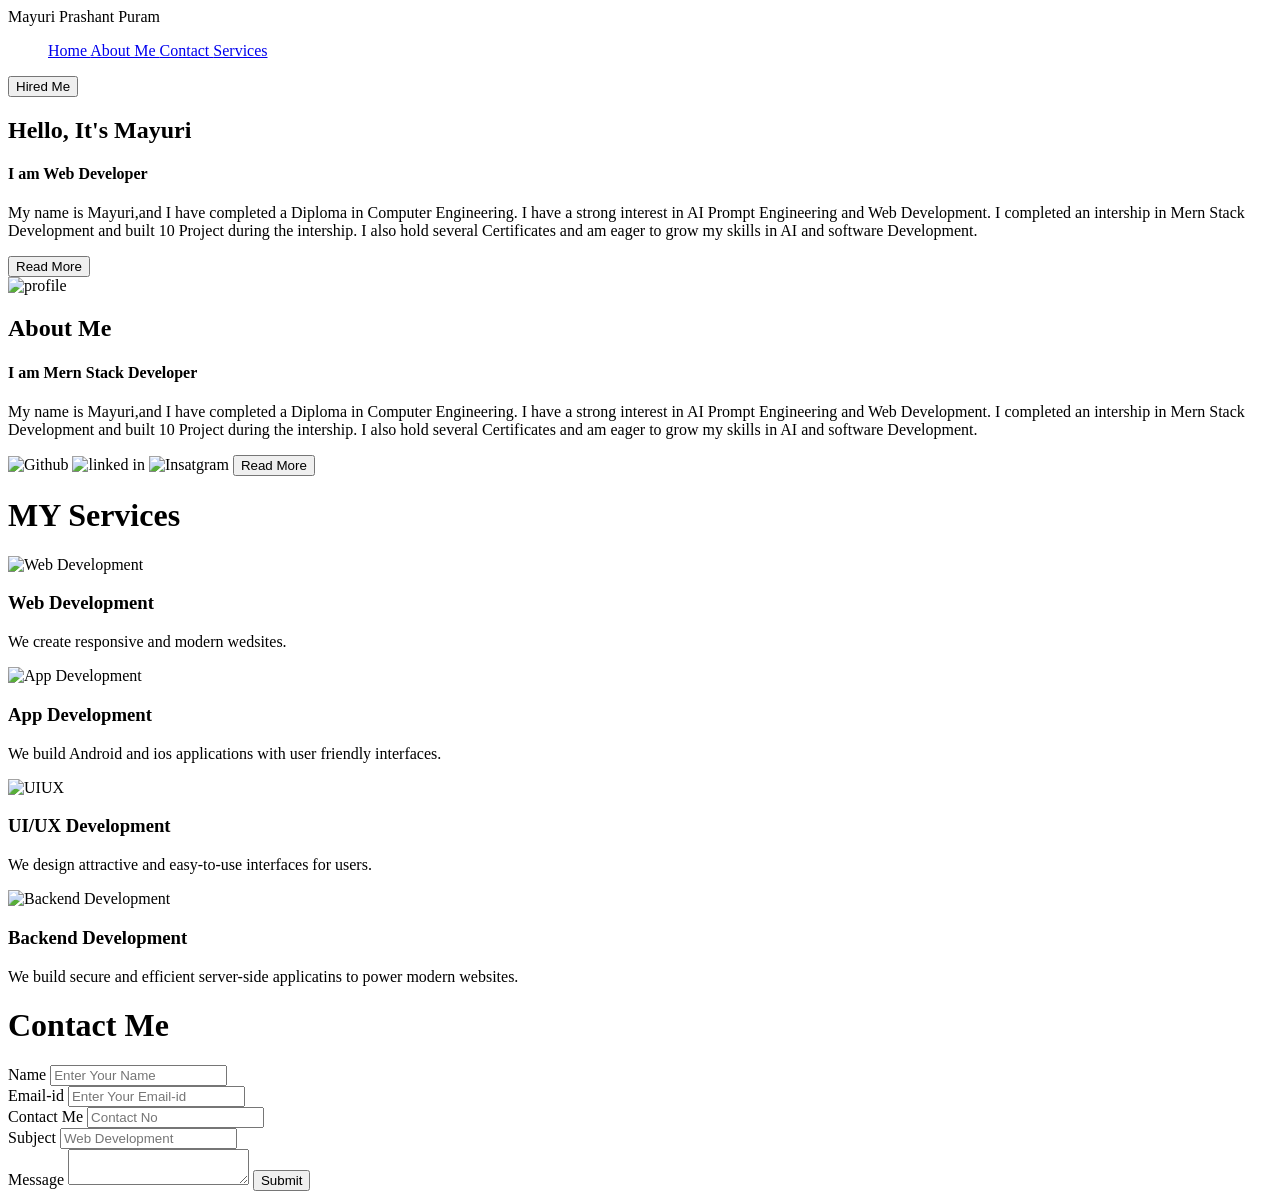
==== index.html @ 308a757a "Create index.html" ====
<!DOCTYPE html> 
<html> 
    <head> 
        <title> TASK FOUR</title> 
        <link rel="stylesheet" href="./index.css"> 
    </head> 
    <body> 
        <nav> 
            <div> Mayuri Prashant Puram </div> 
            <ul> 
              <a href="#home"> Home </a> 
              <a href="#about" > About Me </a> 
              <a href="#contact"> Contact </a>
              <a href="#Services"> Services </a> 
            </ul> 
            <button> Hired Me </button> 
        </nav> 
         
        <div id="home"> 
            <div class="left-div"> 
                <h2> Hello, It's Mayuri </h2> 
                <h4> I am Web Developer </h4> 
                <p> My name is Mayuri,and I have completed a Diploma in Computer Engineering.  
                    I have a strong interest in AI Prompt Engineering and Web  Development. 
                    I completed an intership in Mern Stack Development and  built 10 Project  
                    during the intership. I also hold several Certificates and am eager to  
                    grow my skills in AI and software Development. 
                </p> 
                <button> Read More </button> 
            </div> 
 
            <div class="right-div"> 
                        
                 <img src="https://png.pngtree.com/png-clipart/20250424/original/pngtree-cartoon-businesswoman-with-glasses-png-image_20868595.png" alt=" profile">
            </div> 
            </div> 
             
             <div id="about"> 
                <div class="about-div"> 
                <h2> About Me </h2> 
                <h4> I am Mern Stack Developer </h4> 
                <p> My name is Mayuri,and I have completed a Diploma in Computer Engineering.  
                    I have a strong interest in AI Prompt Engineering and Web  Development. 
                    I completed an intership in Mern Stack Development and  built 10 Project  
                    during the intership. I also hold several Certificates and am eager to  
                    grow my skills in AI and software Development. 
                </p> 
         
                <img src="https://www.kindpng.com/picc/m/255-2558173_github-logo-png-transparent-png.png" alt="Github">
                <img src="https://static.vecteezy.com/system/resources/thumbnails/016/716/470/small_2x/linkedin-icon-free-png.png" alt="linked in "> 
                 <img src="https://clipartcraft.com/images/logo-instagram-1080p.png" alt=" Insatgram"> 
                <button> Read More </button> 
            </div> 
            <div id= " Services"> 
          <h1> MY Services</h1> 
          <div class="Services-Container"> 
            <div class="services-card"> 
                 <img src="https://c8.alamy.com/comp/W9J4CY/web-development-vectoricon-symbol-creative-sign-from-seo-and-development-icons-collection-filled-flatweb-development-icon-for-computer-and-mobile-W9J4CY.jpg" alt=" Web Development"> 
                 <h3> Web Development </h3> 
                <p> We create responsive and modern wedsites. </p> 
            </div> 
            <div class="services-card"> 
                <img src="https://img.magnific.com/premium-vector/app-developmentflat-vector-icon_9206-526.jpg" alt="App Development"> 
                <h3> App Development </h3> 
                <p> We build Android and ios applications with user friendly interfaces.</p> 
            </div> 
            <div class="services-card"> 
                <img src="https://static.vecteezy.com/system/resources/previews/016/878/155/original/ui-ux-design-outline-icon-design-illustration-design-and-development-symbol-on-white-background-eps-10-file-vector.jpg" alt="UIUX">
    
                <h3> UI/UX Development </h3> 
                <p> We design attractive and easy-to-use interfaces for users. </p> 
            </div> 
            <div class="services-card"> 
                <img src="https://static.vecteezy.com/system/resources/previews/031/068/958/original/backend-development-icon-vector.jpg" alt="Backend Development"> 
                <h3> Backend Development </h3> 
                <p> We build secure and efficient server-side applicatins to power modern websites. </p> 
            </div> 
             <div id="contact "></div> 
        <h1> Contact Me </h1> 
        <form action="submit.html">  
        <div> 
            <label for="name"> Name </label> 
            <input type="text" id="name" placeholder="Enter Your Name"> 
        </div> 
        <div> 
            <label for="email"> Email-id</label> 
            <input type="email" id="email" placeholder="Enter Your Email-id"> 
        </div> 
        <div> 
            <label for="contact"> Contact Me </label> 
            <input type="tel" id="contact" placeholder="Contact No"> 
        </div> 
        <div> 
            <label for="subject"> Subject </label> 
            <input type="text" id="subject"  placeholder="Web Development"> 
        </div> 
        <div>  
            <label for="message"> Message </label> 
        <textarea  id="message"> 
         </textarea> 
         
         <button type="Submit"> Submit </button>   
        </div> 
        </form> 
             
     
            </div>           
    </body> 
</html>
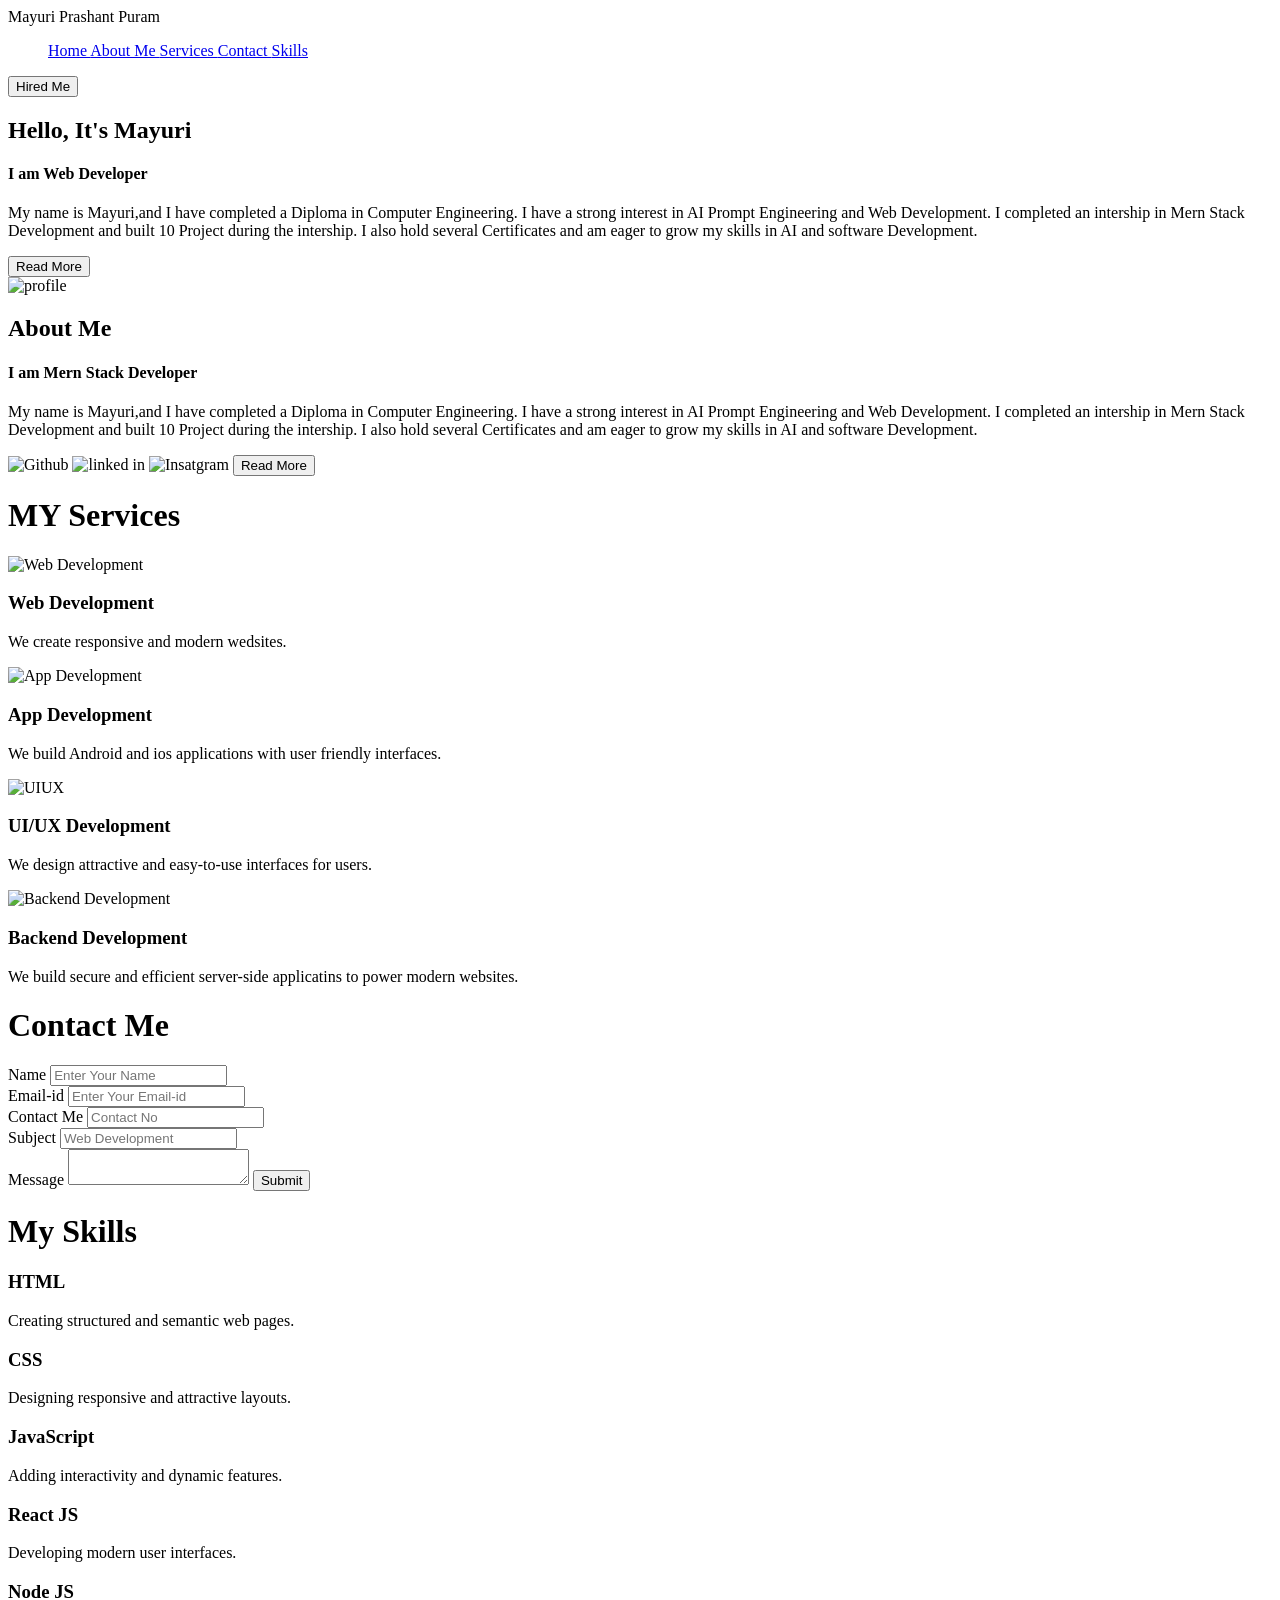
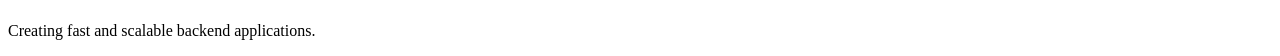
==== commit 0a8256f5: "Update and rename about.html to index.html" ====
--- a/index.html
+++ b/index.html
@@ -1,113 +1,144 @@
-<!DOCTYPE html> 
-<html> 
-    <head> 
-        <title> TASK FOUR</title> 
-        <link rel="stylesheet" href="./index.css"> 
-    </head> 
-    <body> 
-        <nav> 
-            <div> Mayuri Prashant Puram </div> 
-            <ul> 
-              <a href="#home"> Home </a> 
-              <a href="#about" > About Me </a> 
-              <a href="#contact"> Contact </a>
-              <a href="#Services"> Services </a> 
-            </ul> 
-            <button> Hired Me </button> 
-        </nav> 
-         
-        <div id="home"> 
-            <div class="left-div"> 
-                <h2> Hello, It's Mayuri </h2> 
-                <h4> I am Web Developer </h4> 
-                <p> My name is Mayuri,and I have completed a Diploma in Computer Engineering.  
-                    I have a strong interest in AI Prompt Engineering and Web  Development. 
-                    I completed an intership in Mern Stack Development and  built 10 Project  
-                    during the intership. I also hold several Certificates and am eager to  
-                    grow my skills in AI and software Development. 
-                </p> 
-                <button> Read More </button> 
-            </div> 
- 
-            <div class="right-div"> 
-                        
-                 <img src="https://png.pngtree.com/png-clipart/20250424/original/pngtree-cartoon-businesswoman-with-glasses-png-image_20868595.png" alt=" profile">
-            </div> 
-            </div> 
-             
-             <div id="about"> 
-                <div class="about-div"> 
-                <h2> About Me </h2> 
-                <h4> I am Mern Stack Developer </h4> 
-                <p> My name is Mayuri,and I have completed a Diploma in Computer Engineering.  
-                    I have a strong interest in AI Prompt Engineering and Web  Development. 
-                    I completed an intership in Mern Stack Development and  built 10 Project  
-                    during the intership. I also hold several Certificates and am eager to  
-                    grow my skills in AI and software Development. 
-                </p> 
-         
-                <img src="https://www.kindpng.com/picc/m/255-2558173_github-logo-png-transparent-png.png" alt="Github">
-                <img src="https://static.vecteezy.com/system/resources/thumbnails/016/716/470/small_2x/linkedin-icon-free-png.png" alt="linked in "> 
-                 <img src="https://clipartcraft.com/images/logo-instagram-1080p.png" alt=" Insatgram"> 
-                <button> Read More </button> 
-            </div> 
-            <div id= " Services"> 
-          <h1> MY Services</h1> 
-          <div class="Services-Container"> 
-            <div class="services-card"> 
-                 <img src="https://c8.alamy.com/comp/W9J4CY/web-development-vectoricon-symbol-creative-sign-from-seo-and-development-icons-collection-filled-flatweb-development-icon-for-computer-and-mobile-W9J4CY.jpg" alt=" Web Development"> 
-                 <h3> Web Development </h3> 
-                <p> We create responsive and modern wedsites. </p> 
-            </div> 
-            <div class="services-card"> 
-                <img src="https://img.magnific.com/premium-vector/app-developmentflat-vector-icon_9206-526.jpg" alt="App Development"> 
-                <h3> App Development </h3> 
-                <p> We build Android and ios applications with user friendly interfaces.</p> 
-            </div> 
-            <div class="services-card"> 
-                <img src="https://static.vecteezy.com/system/resources/previews/016/878/155/original/ui-ux-design-outline-icon-design-illustration-design-and-development-symbol-on-white-background-eps-10-file-vector.jpg" alt="UIUX">
-    
-                <h3> UI/UX Development </h3> 
-                <p> We design attractive and easy-to-use interfaces for users. </p> 
-            </div> 
-            <div class="services-card"> 
-                <img src="https://static.vecteezy.com/system/resources/previews/031/068/958/original/backend-development-icon-vector.jpg" alt="Backend Development"> 
-                <h3> Backend Development </h3> 
-                <p> We build secure and efficient server-side applicatins to power modern websites. </p> 
-            </div> 
-             <div id="contact "></div> 
-        <h1> Contact Me </h1> 
-        <form action="submit.html">  
-        <div> 
-            <label for="name"> Name </label> 
-            <input type="text" id="name" placeholder="Enter Your Name"> 
-        </div> 
-        <div> 
-            <label for="email"> Email-id</label> 
-            <input type="email" id="email" placeholder="Enter Your Email-id"> 
-        </div> 
-        <div> 
-            <label for="contact"> Contact Me </label> 
-            <input type="tel" id="contact" placeholder="Contact No"> 
-        </div> 
-        <div> 
-            <label for="subject"> Subject </label> 
-            <input type="text" id="subject"  placeholder="Web Development"> 
-        </div> 
-        <div>  
-            <label for="message"> Message </label> 
-        <textarea  id="message"> 
-         </textarea> 
-         
-         <button type="Submit"> Submit </button>   
-        </div> 
-        </form> 
-             
-     
-            </div>           
-    </body> 
-</html> 
- 
- 
- 
- 
+<!DOCTYPE html> 
+<html> 
+    <head> 
+        <title> TASK FOUR</title> 
+        <link rel="stylesheet" href="./1.css"> 
+    </head> 
+    <body> 
+        <nav> 
+            <div> Mayuri Prashant Puram </div> 
+            <ul> 
+              <a href="#home"> Home </a> 
+              <a href="#about" > About Me </a> 
+              <a href="#services"> Services </a>
+              <a href="#contact"> Contact  </a> 
+              <a href="#skills"> Skills </a>
+            
+            </ul> 
+            
+        <button onclick="window.location.href='hired.html'"> Hired Me </button>  
+        </nav> 
+         
+        <div id="home"> 
+            <div class="left-div"> 
+                <h2> Hello, It's Mayuri </h2> 
+                <h4> I am Web Developer </h4> 
+                <p> My name is Mayuri,and I have completed a Diploma in Computer Engineering.  
+                    I have a strong interest in AI Prompt Engineering and Web  Development. 
+                    I completed an intership in Mern Stack Development and  built 10 Project  
+                    during the intership. I also hold several Certificates and am eager to  
+                    grow my skills in AI and software Development. 
+                </p> 
+                <button> Read More </button> 
+            </div> 
+ 
+            <div class="right-div"> 
+                        
+                 <img src="https://png.pngtree.com/png-clipart/20250424/original/pngtree-cartoon-businesswoman-with-glasses-png-image_20868595.png" alt=" profile">
+                </div> 
+            </div> 
+             
+             <div id="about"> 
+                <div class="about-div"> 
+                <h2> About Me </h2> 
+                <h4> I am Mern Stack Developer </h4> 
+                <p> My name is Mayuri,and I have completed a Diploma in Computer Engineering.  
+                    I have a strong interest in AI Prompt Engineering and Web  Development. 
+                    I completed an intership in Mern Stack Development and  built 10 Project  
+                    during the intership. I also hold several Certificates and am eager to  
+                    grow my skills in AI and software Development. 
+                </p> 
+         
+                <img src="https://www.kindpng.com/picc/m/255-2558173_github-logo-png-transparent-png.png" alt="Github">
+                <img src="https://static.vecteezy.com/system/resources/thumbnails/016/716/470/small_2x/linkedin-icon-free-png.png" alt="linked in "> 
+                 <img src="https://clipartcraft.com/images/logo-instagram-1080p.png" alt=" Insatgram"> 
+                <button> Read More </button> 
+            </div> 
+            <div id= "services"> 
+          <h1> MY Services</h1> 
+          <div class="Services-Container"> 
+            <div class="services-card"> 
+                 <img src="https://c8.alamy.com/comp/W9J4CY/web-development-vectoricon-symbol-creative-sign-from-seo-and-development-icons-collection-filled-flatweb-development-icon-for-computer-and-mobile-W9J4CY.jpg" alt=" Web Development"> 
+                 <h3> Web Development </h3> 
+                <p> We create responsive and modern wedsites. </p> 
+            </div> 
+            <div class="services-card"> 
+                <img src="https://img.magnific.com/premium-vector/app-developmentflat-vector-icon_9206-526.jpg" alt="App Development"> 
+                <h3> App Development </h3> 
+                <p> We build Android and ios applications with user friendly interfaces.</p> 
+            </div> 
+            <div class="services-card"> 
+                <img src="https://static.vecteezy.com/system/resources/previews/016/878/155/original/ui-ux-design-outline-icon-design-illustration-design-and-development-symbol-on-white-background-eps-10-file-vector.jpg" alt="UIUX">
+    
+                <h3> UI/UX Development </h3> 
+                <p> We design attractive and easy-to-use interfaces for users. </p> 
+            </div> 
+            <div class="services-card"> 
+                <img src="https://static.vecteezy.com/system/resources/previews/031/068/958/original/backend-development-icon-vector.jpg" alt="Backend Development"> 
+                <h3> Backend Development </h3> 
+                <p> We build secure and efficient server-side applicatins to power modern websites. </p> 
+            </div> 
+             <div id="contact "></div> 
+        <h1> Contact Me </h1> 
+        <form action="submit.html">  
+        <div> 
+            <label for="name"> Name </label> 
+            <input type="text" id="name" placeholder="Enter Your Name"> 
+        </div> 
+        <div> 
+            <label for="email"> Email-id</label> 
+            <input type="email" id="email" placeholder="Enter Your Email-id"> 
+        </div> 
+        <div> 
+            <label for="contact"> Contact Me </label> 
+            <input type="tel" id="contact" placeholder="Contact No"> 
+        </div> 
+        <div> 
+            <label for="subject"> Subject </label> 
+            <input type="text" id="subject"  placeholder="Web Development"> 
+        </div> 
+        <div>  
+            <label for="message"> Message </label> 
+        <textarea  id="message"> 
+         </textarea> 
+         
+         <button type="Submit"> Submit </button>   
+        </div> 
+        </form> 
+        <div id="skills">
+            <h1> My Skills </h1>
+            <div class="Skills">
+                <div class="Skills-Container">
+                    <div class="Skills-card"> 
+                        <h3> HTML </h3>
+                        <p> Creating structured and semantic web pages. </p>
+                     </div>
+                    <div class="Skills-card"> 
+                        <h3> CSS </h3>
+                        <p> Designing responsive and attractive layouts. </p>
+                     </div>
+                    <div class="Skills-card"> 
+                        <h3> JavaScript </h3>
+                        <p> Adding interactivity and dynamic features. </p>
+                     </div>
+                     <div class="Skills-card"> 
+                        <h3> React JS </h3>
+                        <p> Developing modern user interfaces. </p>
+                     </div>
+                     <div class="Skills-card"> 
+                        <h3> Node JS </h3>
+                        <p> Creating fast and scalable backend applications. </p>
+            
+                     </div>
+                     
+
+                </div>
+            </div>
+        </div>
+      </div>           
+    </body> 
+</html> 
+ 
+ 
+ 
+ 
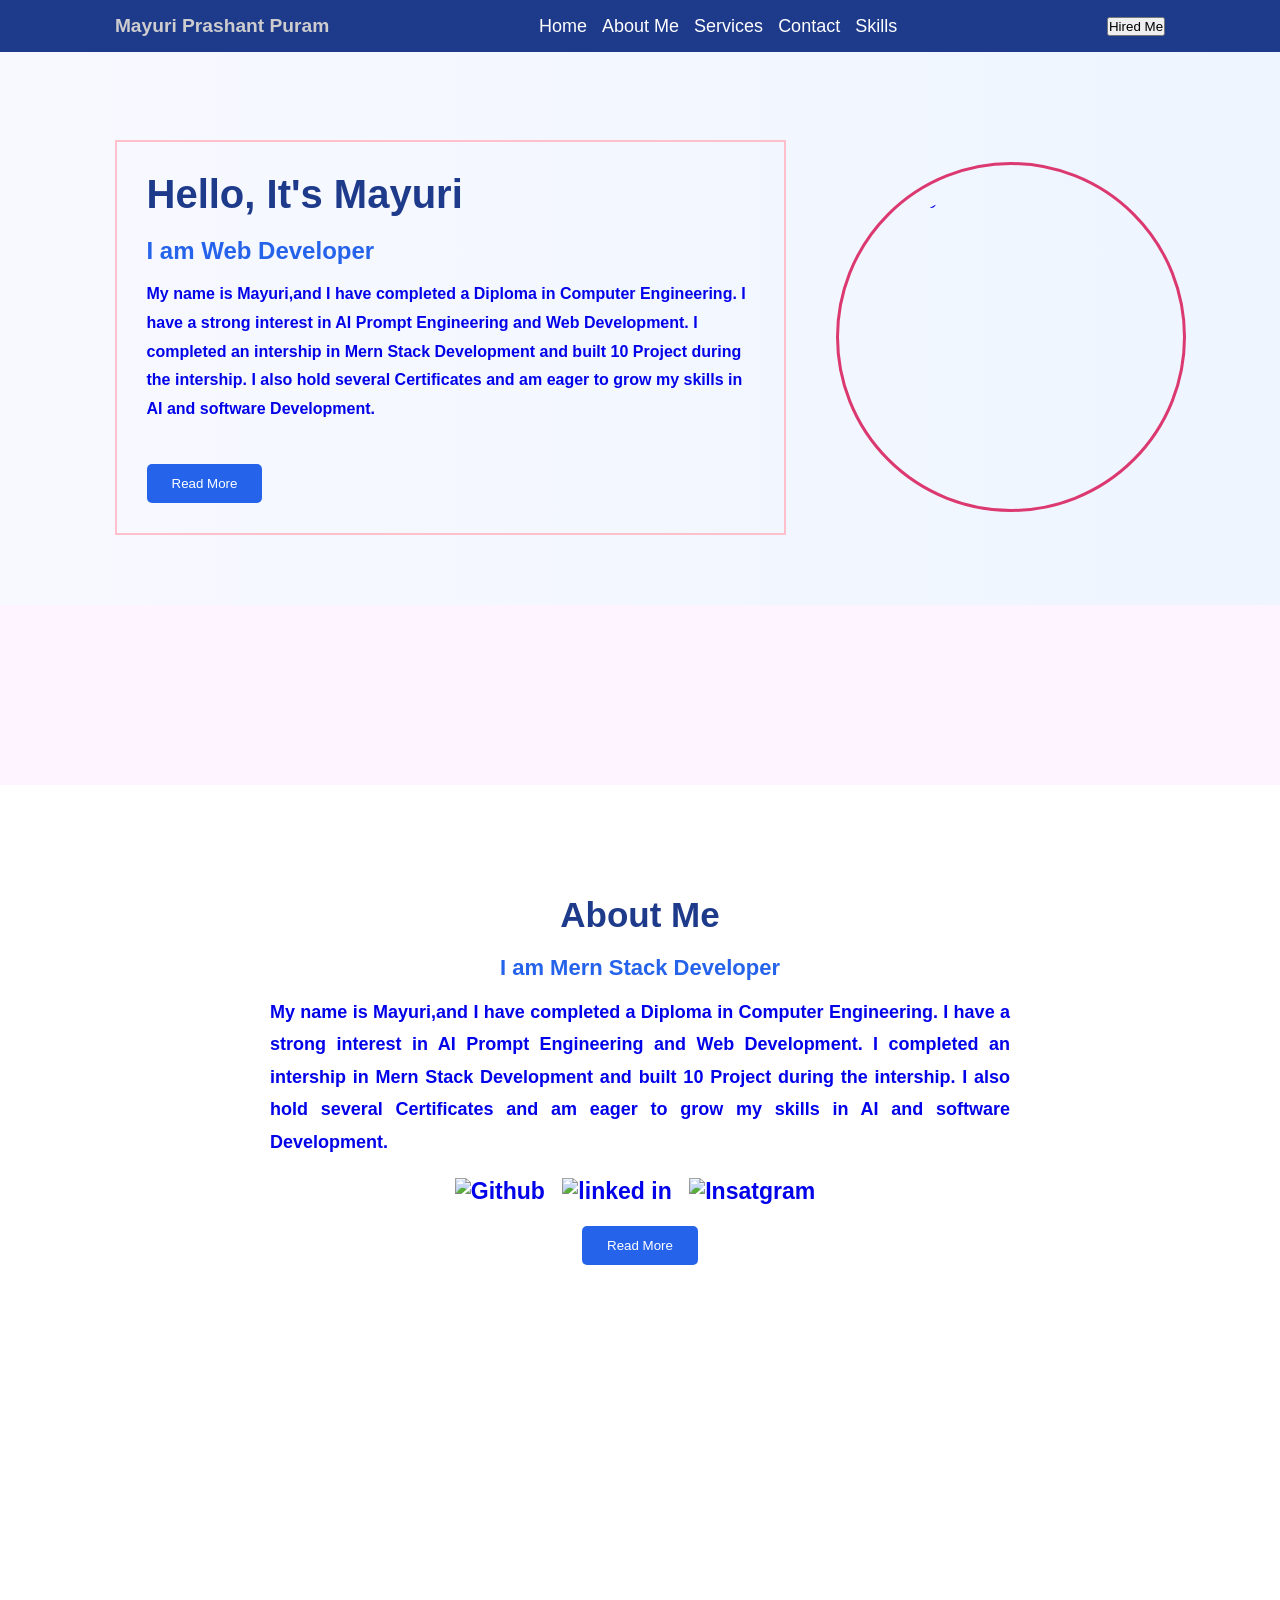
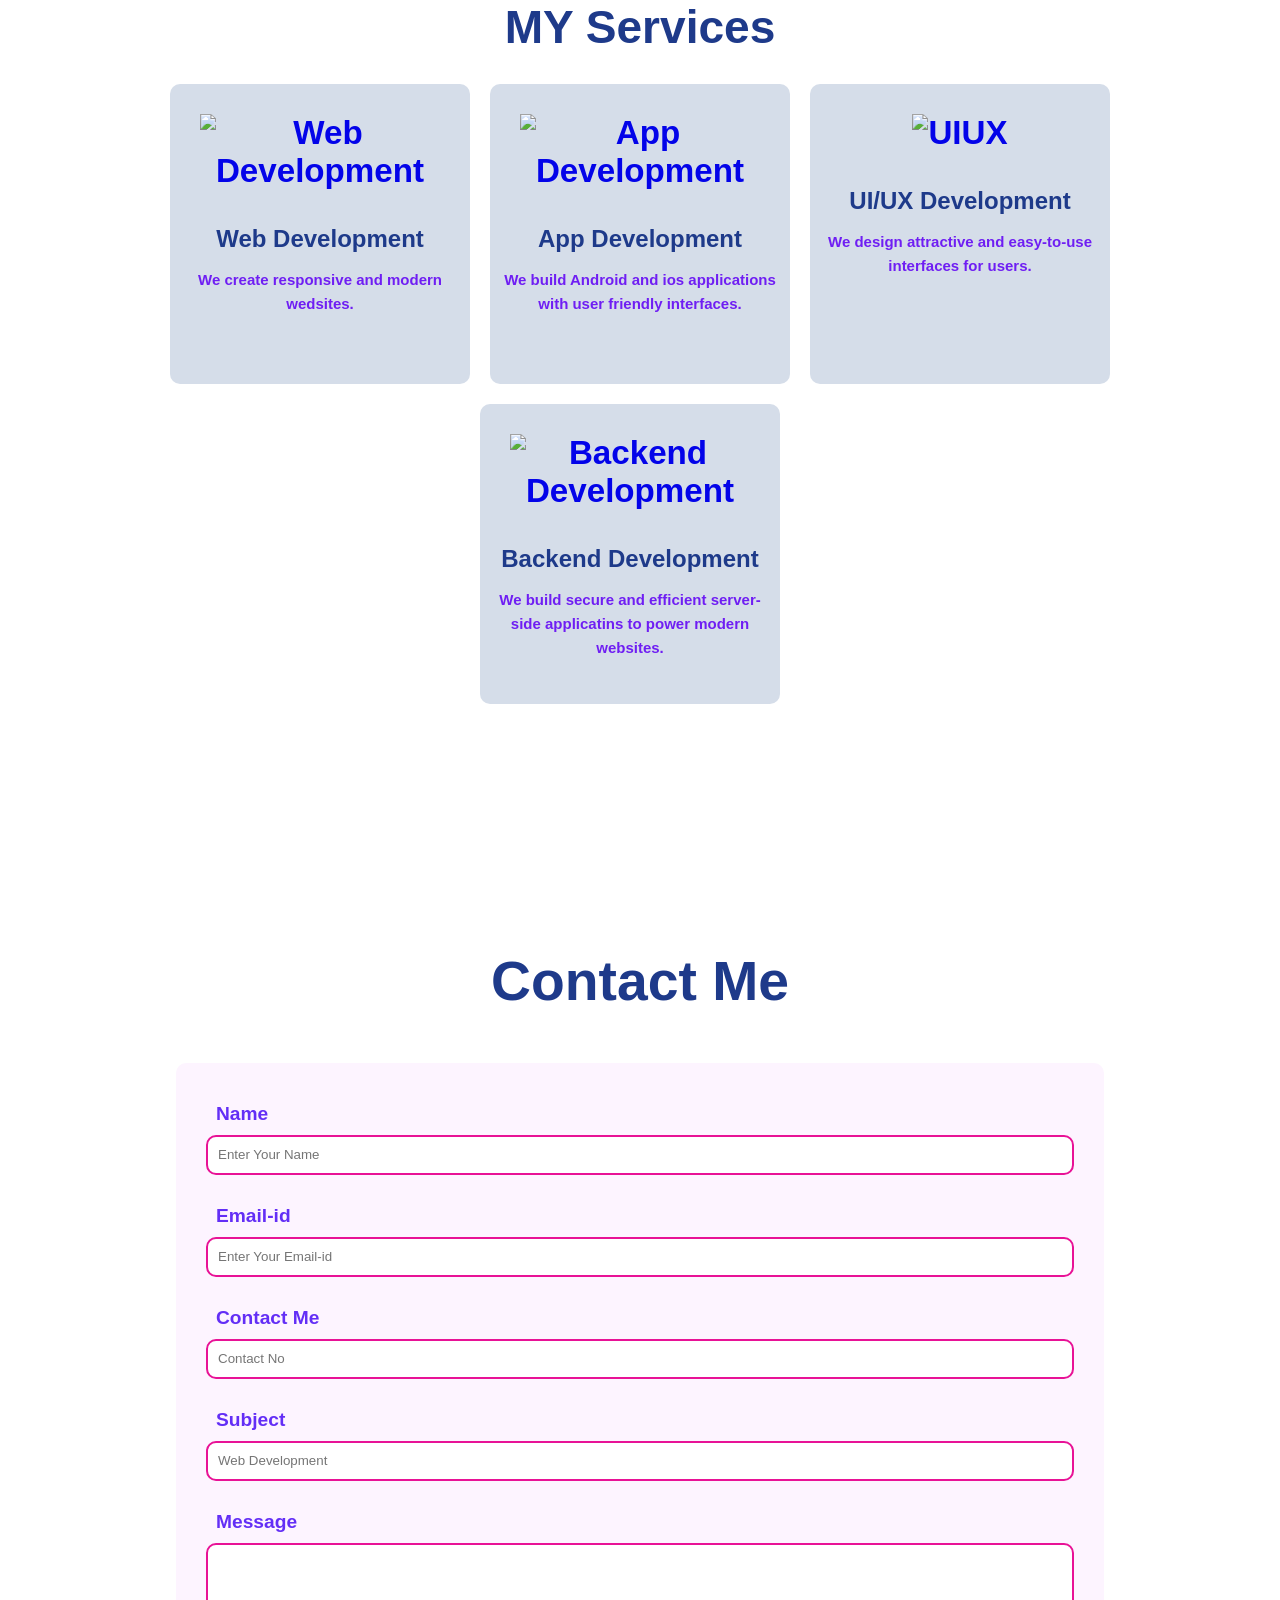
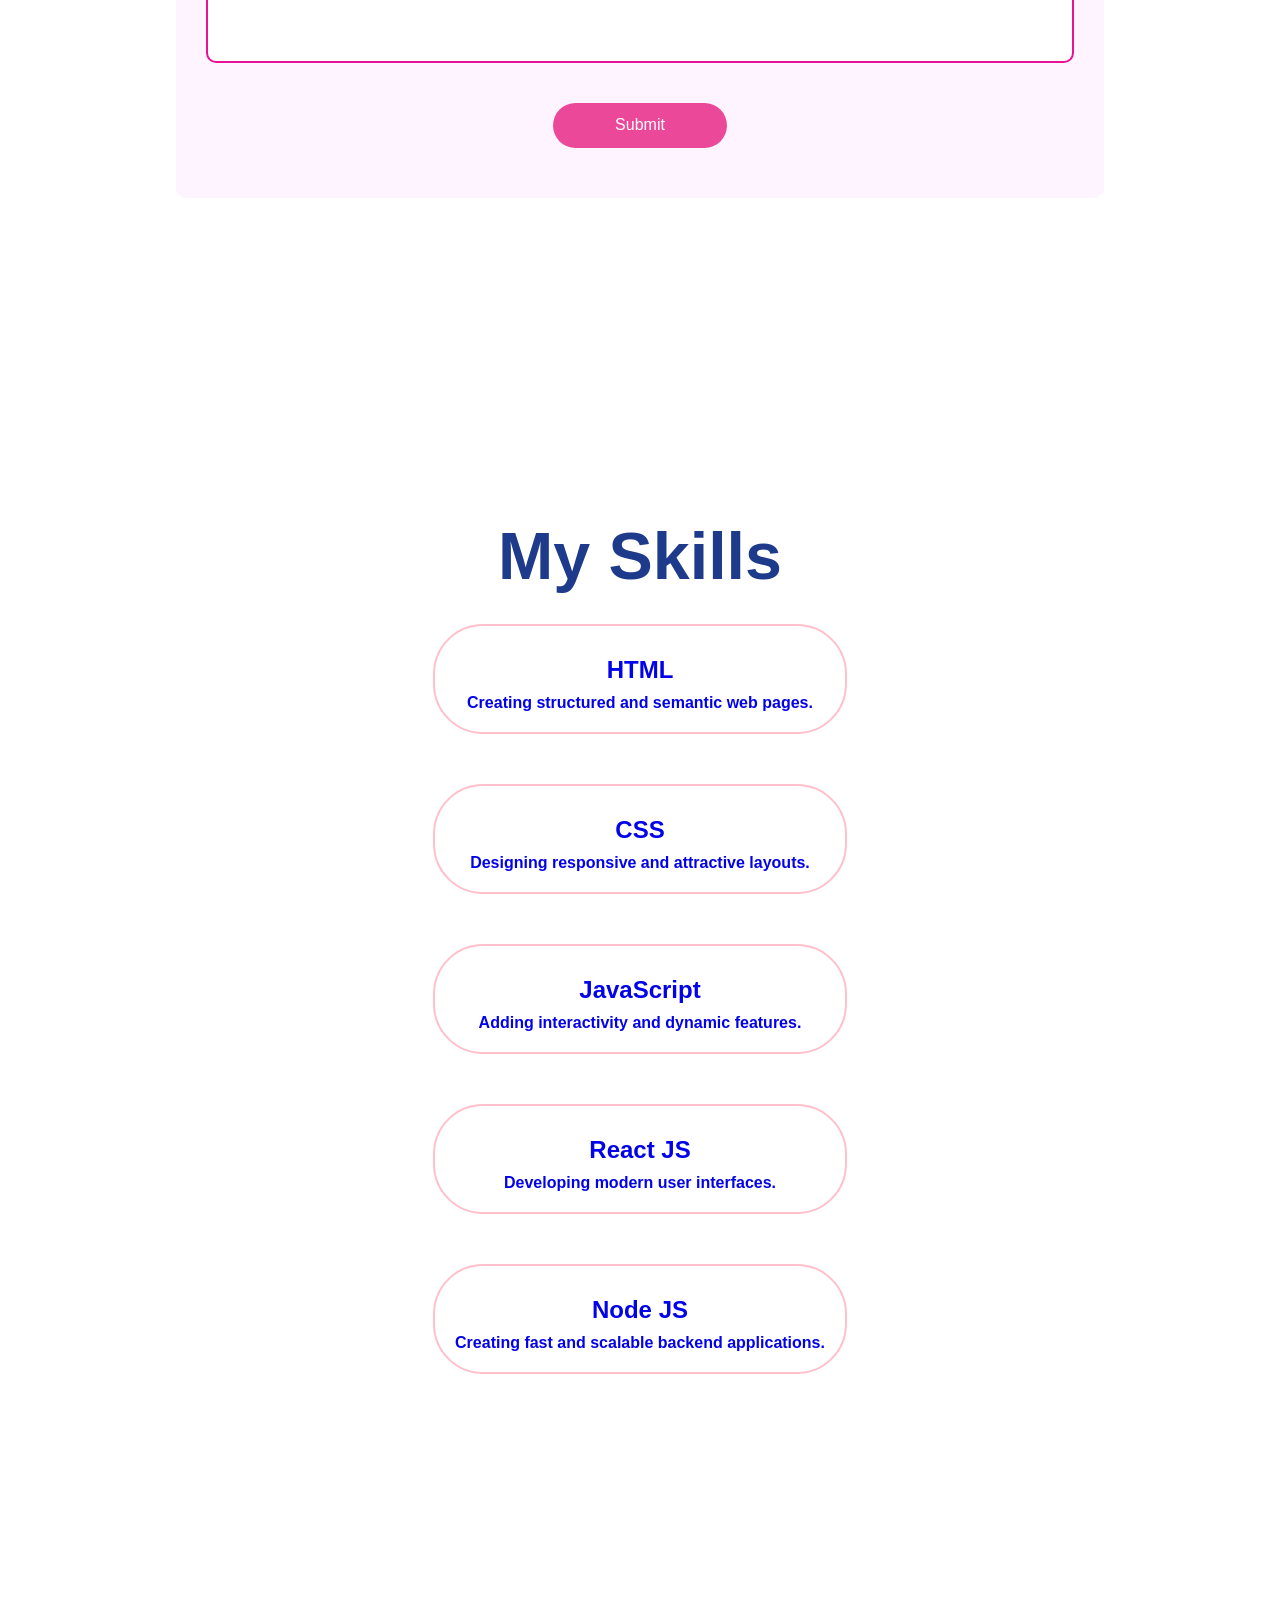
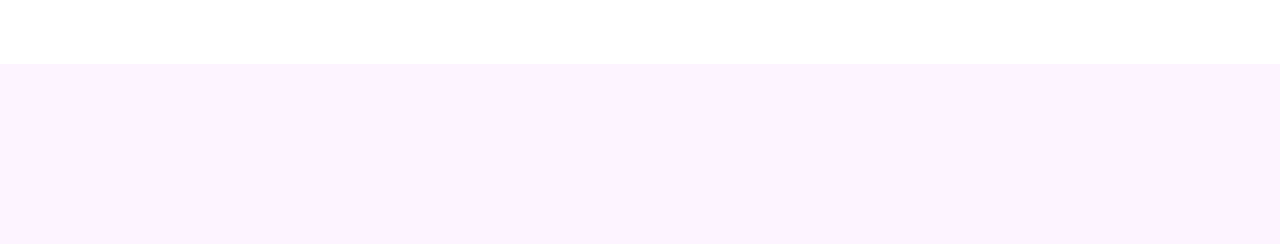
==== commit f05f4991: "Update index.html" ====
--- a/index.html
+++ b/index.html
@@ -2,7 +2,7 @@
 <html> 
     <head> 
         <title> TASK FOUR</title> 
-        <link rel="stylesheet" href="./1.css"> 
+        <link rel="stylesheet" href="./index.css"> 
     </head> 
     <body> 
         <nav> 
--- a/index.css
+++ b/index.css
@@ -0,0 +1,557 @@
+*{ 
+    margin: 0; 
+    padding: 0; 
+    box-sizing: border-box; 
+    font-family: Arial, Helvetica, sans-serif; 
+    scroll-behavior: smooth; 
+     
+} 
+body{ 
+    background-color:#FDF4FF; 
+ 
+} 
+ 
+  nav{ 
+    background-color:#1e3a8a; 
+    color: #23a4c5; 
+    display: flex; 
+    justify-content: space-around; 
+    align-items: center; 
+    padding: 20px 50px; 
+    gap: 60px; 
+    position: fixed; 
+    width: 100vw; 
+     
+} 
+nav div{ 
+    color:#cdccce; 
+} 
+div{ 
+    color: rgb(3, 3, 233); 
+    font-size: larger; 
+    font-weight: bold; 
+ 
+} 
+div h2{ 
+    color: rgb(3,3,233); 
+} 
+div h4{ 
+    color: rgb(190, 213, 14); 
+    font-size: large; 
+} 
+div p{ 
+    font-size: medium; 
+} 
+ul{ 
+    display: flex; 
+    gap: 30px; 
+    list-style:none ; 
+ 
+} 
+a{ 
+    text-decoration: none; 
+    color:white; 
+    font-size: 18px; 
+ 
+} 
+a:hover{ 
+    color:#facc15; 
+} 
+nav button{
+    transition: 0.5s;
+}
+nav button:hover {
+    background: #06b6d4;
+    transform: scale(1.05);
+
+}
+ 
+#home { 
+    display: flex; 
+    justify-content: center; 
+    align-items: center; 
+    gap:50px; 
+    background: #f8fafc; 
+    padding: 80px 50px; 
+    width: 100vw; 
+    margin-bottom: 20vh; 
+   background: linear-gradient(to right ,#f8f9ff,#eef5ff);
+} 
+.left-div { 
+    width: 50%; 
+    border: 2px solid pink; 
+    padding: 30px; 
+    margin: 20px; 
+ 
+} 
+.left-div h2 { 
+    font-size: 40px; 
+    margin-bottom: 20px; 
+    color: #1e3a8a; 
+} 
+.left-div h4{ 
+    font-size: 24px; 
+    margin: 15px 0; 
+    color: #2563eb; 
+} 
+.left-div p{ 
+    line-height: 1.8; 
+    margin-bottom: 20px; 
+} 
+.left-div button { 
+    margin-top: 20px; 
+    padding: 12px 25px; 
+    border: none; 
+    background-color: #2563eb; 
+    color: white; 
+    border-radius: 5px; 
+    transition: 0.5s; 
+    cursor: pointer; 
+} 
+.left-div button:hover { 
+    transform: scale(1.2); 
+     
+} 
+.right-div { 
+    height: 350px; 
+    width: 350px; 
+    border: 3px solid rgb(219, 57, 111); 
+    border-radius: 50%; 
+    display: flex; 
+    justify-content: center; 
+    align-items: center; 
+} 
+.right-div img { 
+    width: 320px; 
+    height: 300px; 
+    display: flex;
+    border-color: #EC4899; 
+    border-radius: 50%; 
+    border-right: #EC4899; 
+    object-fit: cover; 
+    transition: 0.5s;
+}
+.right-div img:hover{
+    transform: scale(1.08);
+} 
+#about { 
+    display: flex; 
+    flex-direction: column; 
+    justify-content: center; 
+    align-items: center; 
+    text-align: center; 
+    gap: 80px; 
+    background: white; 
+    padding: 80px 50px; 
+    width: 100vw; 
+    margin-bottom: 20vh; 
+    scroll-margin-top: 100px; 
+} 
+.about-div { 
+    text-align: center; 
+    justify-content: center; 
+    align-items: center; 
+    width: 40%; 
+    padding: 30px; 
+    margin: 80px 50px; 
+    margin: auto; 
+    max-width: 800px; 
+} 
+.about-div img { 
+    width: 60px; 
+    height: 55px; 
+    padding: 0.5px; 
+    margin-right: 10px; 
+    transition: all 0.5s ease; 
+} 
+.about-div img:hover { 
+    transform: scale(1.2); 
+}  
+.about-div h2 { 
+    font-size: 35px; 
+    color: #1e3a8a; 
+    margin-bottom: 20px; 
+} 
+.about-div h4{ 
+    font-size: 22px; 
+    margin: 20px; 
+    margin-bottom: 15px; 
+    color: #2563eb; 
+} 
+.about-div p{ 
+    line-height: 1.8; 
+    text-align: center; 
+    margin-bottom: 20px; 
+} 
+.about-div button{ 
+    padding: 12px 25px; 
+    border: none; 
+    display:block; 
+    margin-top: 20px; 
+    margin-left: auto; 
+    margin-right: auto; 
+    flex-direction: column; 
+    align-items: center; 
+    text-align: center; 
+    justify-content: center; 
+    border-radius: 5px; 
+    background: #2563eb; 
+    color: white; 
+    transition: 0.5s; 
+     
+} 
+.about-div button:hover { 
+    transform: scale(1.2); 
+} 
+#Services { 
+    width: 50vh; 
+    height: 50vh; 
+    margin-top: 20px; 
+    margin-bottom:50px; 
+    text-align: center; 
+    display: flex; 
+    justify-content: center; 
+    align-items: center; 
+    padding: 80px 50px; 
+    min-height: 100vh; 
+    background:#f8fafc; 
+    padding-top: 30px; 
+ 
+} 
+#Services:active { 
+    color: #dd0b8d; 
+ 
+} 
+#Services h1 { 
+    margin:0; 
+    position: relative; 
+    top:-20px; 
+    display: flex; 
+    margin-top: 20px; 
+    font-size: 45px; 
+    text-align: center; 
+    color: #1e3a8a; 
+    margin-bottom:30px; 
+} 
+div h1{ 
+    width: 100%; 
+    display: flex; 
+    justify-content: center; 
+    align-items: center; 
+    text-align: center; 
+    color: #1e3a8a; 
+    margin-top: 20px; 
+    margin-bottom: 80px; 
+ 
+} 
+.Services-Container { 
+    display: flex; 
+    margin-bottom: 10vh; 
+    justify-content:center; 
+    align-items: center; 
+    gap: 25px; 
+    padding: 10px; 
+    flex-wrap: wrap; 
+} 
+.services-card { 
+    width: 280px; 
+    height: 280px; 
+    display: block; 
+    background: #d5dde9; 
+    justify-content: center; 
+    align-items: center; 
+    text-align: center; 
+    border-radius: 10px; 
+    padding:10px; 
+ 
+} 
+.services-card img { 
+    width: 50%; 
+    height: 110px; 
+    box-sizing: border-box; 
+    margin-top:0px; 
+    border: none; 
+    background:none; 
+    outline: none; 
+    border-radius:10px; 
+    justify-content: center; 
+    padding: 20px; 
+    text-align: center; 
+    border-radius: 10px; 
+    object-fit: cover; 
+    margin-bottom: 15px; 
+    transition: 0.5s; 
+} 
+.services-card img:hover { 
+    transform: scale(1.2); 
+} 
+.services-card h3 { 
+    color:#1e3a8a; 
+    margin-bottom: 10px; 
+    border-color:3px solid rgb(33, 117, 177); 
+} 
+.services-card h3:hover { 
+    color: red; 
+} 
+.services-card h3 { 
+    display: flex; 
+    justify-content: center; 
+    align-items: center; 
+    font-size: 24px; 
+    margin-bottom: 15px; 
+ 
+} 
+.services-card p{ 
+     
+    color:#6f1ef3; 
+    font-size: 15px; 
+    line-height: 1.6; 
+} 
+.services-card p:hover { 
+    color: darkorange; 
+    transform: translateY(-8px); 
+     
+} 
+#Contact { 
+    width: 50vh; 
+    height: 50vh; 
+    background: white; 
+    padding: 20px ; 
+    display: flex; 
+    flex-direction: column; 
+    justify-content: center; 
+    align-items: center; 
+    min-height: 100vh; 
+    border-radius: 20px; 
+    text-align: center; 
+    border:3px solid #ec4899; 
+} 
+div h1 { 
+    width: 100%; 
+    margin-top: 25vh; 
+    color:#1e3a8a; 
+    display: flex; 
+    flex-direction: column; 
+    align-items: center; 
+    display: flex; 
+    justify-content: center; 
+    text-align: center; 
+    margin-bottom: 20px; 
+ 
+} 
+ 
+form{ 
+    width: 50%; 
+    background-color: #fdf4ff; 
+    margin:40PX; 
+    margin-top: 10px; 
+    gap: 2rem; 
+    padding: 5rem; 
+    margin-bottom: 15px; 
+    font-size: medium; 
+    border-radius: 10px; 
+    text-align: left; 
+    border-color: rgb(38, 236, 127); 
+} 
+form div { 
+    margin-top: 5px; 
+    margin-bottom: 15px; 
+} 
+label { 
+    width: 100%; 
+    display: block; 
+    margin-bottom: 5px; 
+    justify-content:center; 
+    align-items: center; 
+    margin-top: 50px; 
+    font-weight: bold; 
+    margin: 10px; 
+    color: #632ef6; 
+ 
+} 
+input { 
+    width: 100%; 
+    height: 40px; 
+    padding: 10px; 
+    margin-bottom: 15px; 
+    border: 2px solid #e81296; 
+    border-radius: 10px; 
+} 
+input textarea { 
+    width: 100%; 
+    padding: 12px; 
+    border:1px solid #ccc ; 
+    border-radius: 5px; 
+ 
+} 
+textarea { 
+    width: 100%; 
+    height: 120px; 
+    padding: 10px; 
+    resize: none; 
+    margin-bottom: 15px; 
+    border: 2px solid #e81296; 
+    border-radius: 10px; 
+} 
+form button { 
+    text-align: center; 
+    width: 20%; 
+    height: 45px; 
+    display: block; 
+    text-align: center; 
+    justify-content: center; 
+    align-items: center; 
+    margin: 20px auto; 
+    padding: 10px; 
+    background: #ec4899; 
+    color: white; 
+    border:none; 
+    border-radius: 25px; 
+    font-size: 16px; 
+    transition: 0.5s; 
+} 
+form buttton:hover { 
+    transform: scale(1.2); 
+} 
+form button:hover { 
+background:#1e40af; 
+}
+#skills{
+    padding: 60px 20px;
+    text-align: center;
+} 
+#skills h1{
+    margin-bottom: 30px;
+}
+.SkillS-Container{
+    display: flex;
+    flex-wrap: wrap;
+    justify-content: center;
+    gap: 20px;
+}
+.Skills-card{
+    width: 100%;
+    padding: 20px;
+    margin-bottom: 50px;
+    border-radius: 50px;
+    border: 2px solid pink;
+    transform: 0.5s;
+    display: block;
+    align-items: center;
+    justify-content: center;
+    flex-direction: column;
+
+}
+.Skills-card:hover{
+    transform: scale(1.2);
+}
+.Skills-card h3{
+    margin: 10px;
+    font-size: 24px;
+    
+    
+}
+@media (max-width:768px) {
+nav {
+        flex-direction: column;
+        padding: 10px;
+        gap: 10px;
+        text-align: center;
+        margin: auto;
+        width: 100%;
+    
+    }
+nav div{
+    font-size: 18px;
+    flex-direction: row;
+}
+nav ul {
+    gap:10px;
+}
+#home {
+    flex-direction: column-reverse;
+    text-align:center;
+    justify-content: center;
+    align-items: center;
+    
+}   
+.left-div {
+    width: 90%;
+    margin: auto;
+} 
+.left-div p{
+    width: 100%;
+    font-size: 18px;
+    line-height: 20px;
+    text-align: justify;
+}
+.right-div {
+    width: 90%;
+
+}
+
+.about-div{
+    width: 90%;
+    margin: auto;
+
+}
+.about-div p{
+    font-size: 18px;
+    line-height: 20px;
+    text-align: justify;
+}
+.Services-Container {
+    display: flex;
+    flex-direction:row
+}
+form {
+    width: 100%;
+
+}
+form button{
+    width: 80%;
+}
+}
+@media (max-height:1024px) {
+
+nav {
+    padding: 15px 20px;
+    gap:20px;
+}    
+nav ul{
+    gap: 15px;
+    flex-wrap: wrap;
+    justify-content: center;
+}
+#home {
+    padding: 120px 30px 50px;
+    gap: 30px;
+}
+.left-div {
+    width: 55%;
+}
+.about-div {
+    width:80% ;
+}
+.about-div p{
+    font-size: 18px;
+    line-height: 1.8;
+    text-align: justify;
+}
+.Services-Container {
+    flex-wrap: wrap;
+    gap: 20px;
+}
+.services-card{
+    width: 300px;
+    height: 300px;
+}
+form{
+    width: 80%;
+    padding: 30px;
+}
+input textarea {
+    width: 100%;
+}
+}
+
